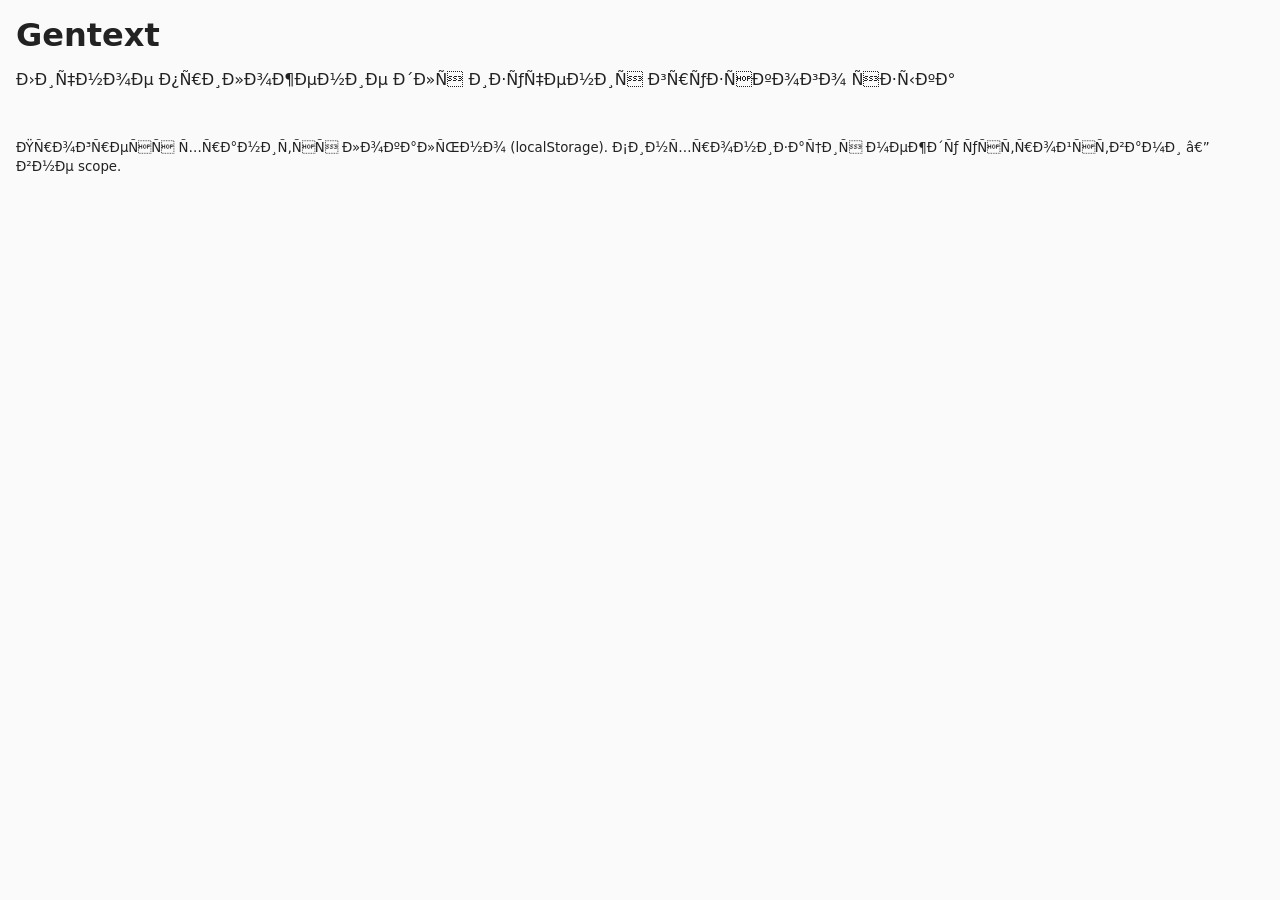
==== index.html @ e9a8a395 "Add files via upload" ====
﻿<!DOCTYPE html>
<html lang="ru" dir="ltr">
<head>
  <meta charset="UTF-8">
  <meta name="viewport" content="width=device-width, initial-scale=1">
  <title>Gentext â€” Ð¸Ð·ÑƒÑ‡ÐµÐ½Ð¸Ðµ Ð³Ñ€ÑƒÐ·ÑÐºÐ¾Ð³Ð¾</title>
  <link rel="manifest" href="manifest.json">
  <link rel="stylesheet" href="style.css">
</head>
<body>
  <header>
    <h1>Gentext</h1>
    <p>Ð›Ð¸Ñ‡Ð½Ð¾Ðµ Ð¿Ñ€Ð¸Ð»Ð¾Ð¶ÐµÐ½Ð¸Ðµ Ð´Ð»Ñ Ð¸Ð·ÑƒÑ‡ÐµÐ½Ð¸Ñ Ð³Ñ€ÑƒÐ·ÑÐºÐ¾Ð³Ð¾ ÑÐ·Ñ‹ÐºÐ°</p>
  </header>
  <main id="app"></main>
  <footer>
    <small>ÐŸÑ€Ð¾Ð³Ñ€ÐµÑÑ Ñ…Ñ€Ð°Ð½Ð¸Ñ‚ÑÑ Ð»Ð¾ÐºÐ°Ð»ÑŒÐ½Ð¾ (localStorage). Ð¡Ð¸Ð½Ñ…Ñ€Ð¾Ð½Ð¸Ð·Ð°Ñ†Ð¸Ñ Ð¼ÐµÐ¶Ð´Ñƒ ÑƒÑÑ‚Ñ€Ð¾Ð¹ÑÑ‚Ð²Ð°Ð¼Ð¸ â€” Ð²Ð½Ðµ scope.</small>
  </footer>
  <script src="app.js"></script>
</body>
</html>
---- style.css ----
﻿:root{
  --bg:#fafafa; --text:#222; --accent:#2c3e50; --card:#fff; --border:#ddd;
}
@media (prefers-color-scheme: dark){
  :root{ --bg:#1e1e1e; --text:#e0e0e0; --accent:#fff; --card:#252525; --border:#444; }
}
*{box-sizing:border-box;margin:0;padding:0}
body{font-family:system-ui, sans-serif; background:var(--bg); color:var(--text); min-height:100vh; padding:1rem}
header,h1{margin-bottom:1rem}
#app{padding-bottom:2rem}
select,input{width:100%;padding:.5rem;margin:.5rem 0}
#view{margin-top:1rem}
.modes button{padding:.5rem 1rem;margin:.2rem;cursor:pointer}
.row{background:var(--card);border:1px solid var(--border);border-radius:4px;padding:1rem;margin:.5rem 0}
.card{border:2px solid var(--border);border-radius:8px;padding:2rem;text-align:center;margin:1rem 0}
.hidden{display:none!important}
#back{margin-top:1rem}
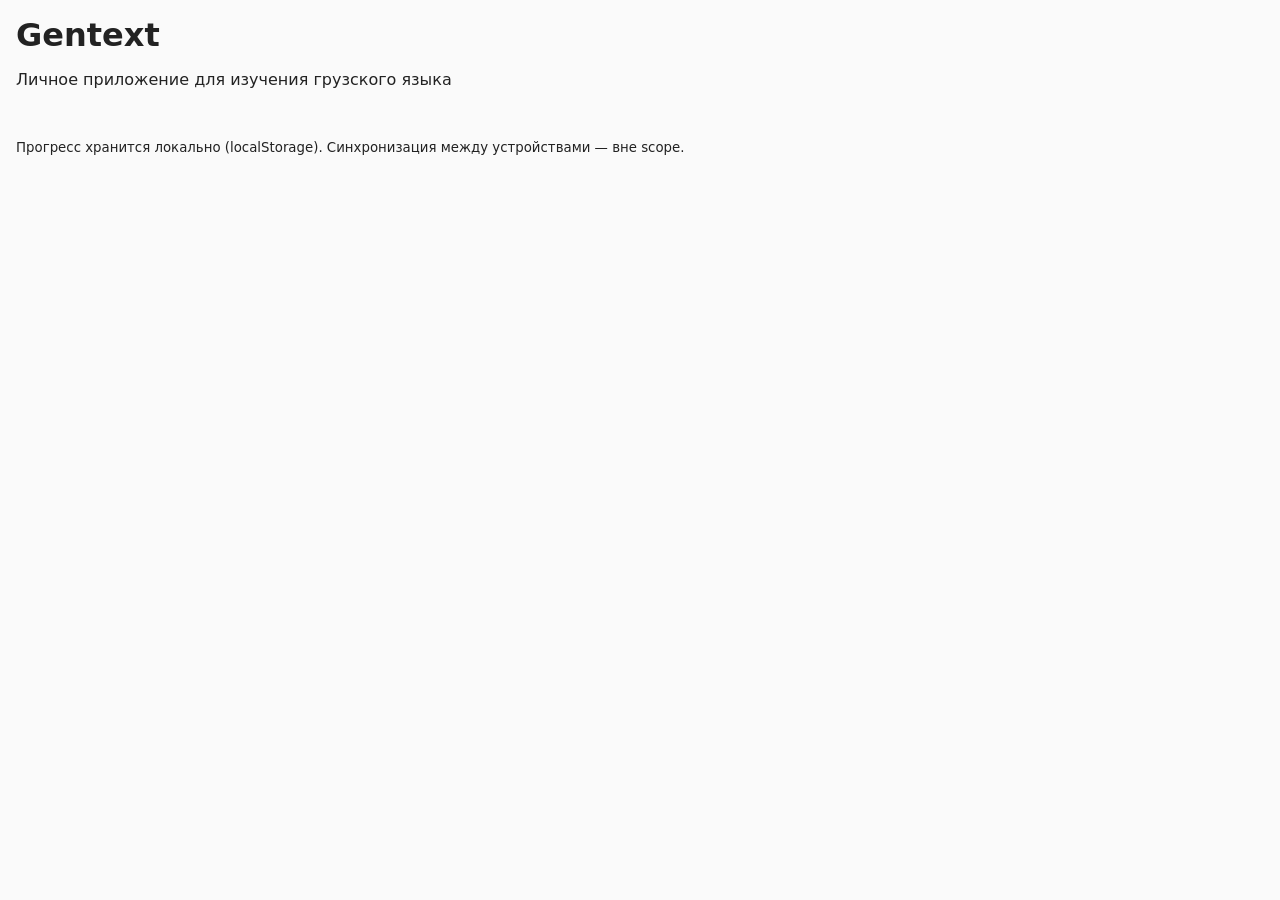
==== commit c6037a31: "Update index.html" ====
--- a/index.html
+++ b/index.html
@@ -1,20 +1,20 @@
-﻿<!DOCTYPE html>
+<!DOCTYPE html>
 <html lang="ru" dir="ltr">
 <head>
   <meta charset="UTF-8">
   <meta name="viewport" content="width=device-width, initial-scale=1">
-  <title>Gentext â€” Ð¸Ð·ÑƒÑ‡ÐµÐ½Ð¸Ðµ Ð³Ñ€ÑƒÐ·ÑÐºÐ¾Ð³Ð¾</title>
+  <title>Gentext — изучение грузского</title>
   <link rel="manifest" href="manifest.json">
   <link rel="stylesheet" href="style.css">
 </head>
 <body>
   <header>
     <h1>Gentext</h1>
-    <p>Ð›Ð¸Ñ‡Ð½Ð¾Ðµ Ð¿Ñ€Ð¸Ð»Ð¾Ð¶ÐµÐ½Ð¸Ðµ Ð´Ð»Ñ Ð¸Ð·ÑƒÑ‡ÐµÐ½Ð¸Ñ Ð³Ñ€ÑƒÐ·ÑÐºÐ¾Ð³Ð¾ ÑÐ·Ñ‹ÐºÐ°</p>
+    <p>Личное приложение для изучения грузского языка</p>
   </header>
   <main id="app"></main>
   <footer>
-    <small>ÐŸÑ€Ð¾Ð³Ñ€ÐµÑÑ Ñ…Ñ€Ð°Ð½Ð¸Ñ‚ÑÑ Ð»Ð¾ÐºÐ°Ð»ÑŒÐ½Ð¾ (localStorage). Ð¡Ð¸Ð½Ñ…Ñ€Ð¾Ð½Ð¸Ð·Ð°Ñ†Ð¸Ñ Ð¼ÐµÐ¶Ð´Ñƒ ÑƒÑÑ‚Ñ€Ð¾Ð¹ÑÑ‚Ð²Ð°Ð¼Ð¸ â€” Ð²Ð½Ðµ scope.</small>
+    <small>Прогресс хранится локально (localStorage). Синхронизация между устройствами — вне scope.</small>
   </footer>
   <script src="app.js"></script>
 </body>
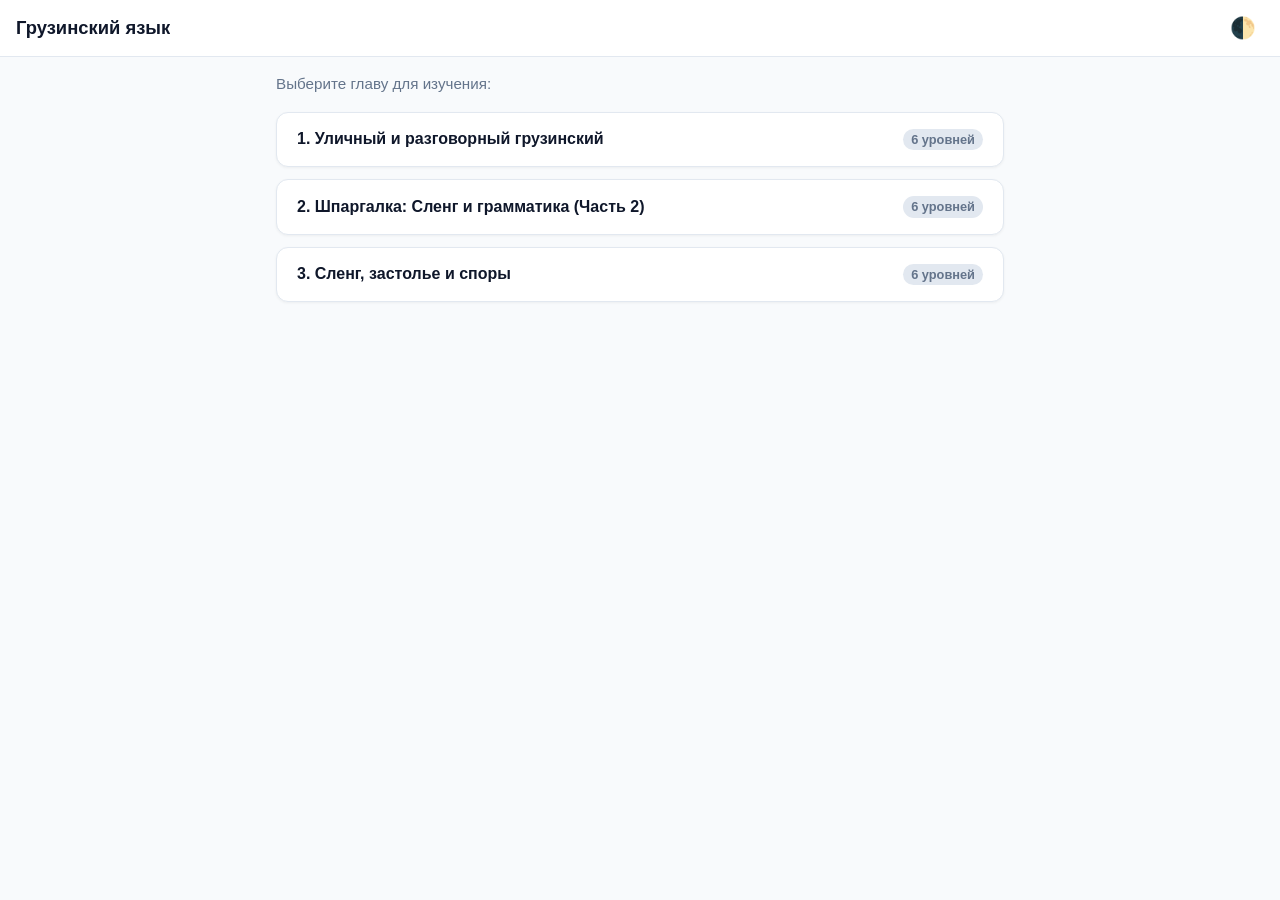
==== commit d208119f: "Add files via upload" ====
--- a/index.html
+++ b/index.html
@@ -1,21 +1,106 @@
-<!DOCTYPE html>
-<html lang="ru" dir="ltr">
+﻿<!DOCTYPE html>
+<html lang="ru">
 <head>
   <meta charset="UTF-8">
-  <meta name="viewport" content="width=device-width, initial-scale=1">
-  <title>Gentext — изучение грузского</title>
+  <meta name="viewport" content="width=device-width, initial-scale=1.0, maximum-scale=1.0, user-scalable=no">
+  <title>Грузинский язык</title>
   <link rel="manifest" href="manifest.json">
+  <meta name="theme-color" content="#1e293b">
+  <meta name="apple-mobile-web-app-capable" content="yes">
+  <meta name="apple-mobile-web-app-status-bar-style" content="black-translucent">
   <link rel="stylesheet" href="style.css">
 </head>
 <body>
-  <header>
-    <h1>Gentext</h1>
-    <p>Личное приложение для изучения грузского языка</p>
+  <header class="app-header">
+    <div class="header-left">
+      <button id="btn-back" class="icon-btn hidden" aria-label="Назад">←</button>
+      <h1 id="app-title">Грузинский язык</h1>
+    </div>
+    <div class="header-right">
+      <button id="btn-theme" class="icon-btn" aria-label="Сменить тему">🌓</button>
+    </div>
   </header>
-  <main id="app"></main>
-  <footer>
-    <small>Прогресс хранится локально (localStorage). Синхронизация между устройствами — вне scope.</small>
-  </footer>
+
+  <main class="container">
+    <!-- 1. Экран Глав -->
+    <section id="screen-chapters" class="screen active">
+      <p class="subtitle">Выберите главу для изучения:</p>
+      <div id="chapters-list" class="grid-list"></div>
+    </section>
+
+    <!-- 2. Экран Уровней -->
+    <section id="screen-levels" class="screen">
+      <div id="levels-list" class="grid-list"></div>
+    </section>
+
+    <!-- 3. Экран действий уровня: Поиск/Список, Карточки, Тест -->
+    <section id="screen-level-action" class="screen">
+      <div class="tab-bar">
+        <button class="tab-btn active" data-tab="tab-list">Список / Поиск</button>
+        <button class="tab-btn" data-tab="tab-cards">Карточки</button>
+        <button class="tab-btn" data-tab="tab-quiz">Тест</button>
+      </div>
+
+      <!-- Вкладка: Список и Поиск -->
+      <div id="tab-list" class="tab-content active">
+        <input type="text" id="search-input" placeholder="Поиск по русски или ქართულად..." class="input-field">
+        <div id="phrases-count" class="counter-text"></div>
+        <div id="words-list" class="words-container"></div>
+      </div>
+
+      <!-- Вкладка: Карточки -->
+      <div id="tab-cards" class="tab-content">
+        <div class="card-wrapper">
+          <div id="flashcard" class="flashcard">
+            <div class="card-side card-front">
+              <span class="badge">Русский</span>
+              <div id="card-ru" class="card-text"></div>
+              <small class="card-hint">Нажмите, чтобы перевернуть</small>
+            </div>
+            <div class="card-side card-back">
+              <span class="badge">ქართული</span>
+              <div id="card-ka" class="card-text font-geo"></div>
+              <div id="card-tr" class="card-subtext"></div>
+              <div id="card-ex" class="card-context"></div>
+            </div>
+          </div>
+        </div>
+        <div class="card-controls">
+          <button id="btn-prev-card" class="btn btn-secondary">← Назад</button>
+          <span id="card-counter" class="counter-text">1 / 10</span>
+          <button id="btn-next-card" class="btn btn-primary">Вперёд →</button>
+        </div>
+      </div>
+
+      <!-- Вкладка: Тест -->
+      <div id="tab-quiz" class="tab-content">
+        <div class="quiz-box">
+          <div class="quiz-header">
+            <span class="badge">Переведите на грузинский:</span>
+            <span id="quiz-counter" class="counter-text">1 / 10</span>
+          </div>
+          <div id="quiz-ru" class="quiz-prompt"></div>
+          
+          <form id="quiz-form" onsubmit="return false;">
+            <input type="text" id="quiz-input" class="input-field font-geo" placeholder="Введите по-грузински..." autocomplete="off" autocorrect="off" autocapitalize="off" spellcheck="false">
+            <div class="quiz-actions">
+              <button type="submit" id="btn-check" class="btn btn-primary">Проверить</button>
+              <button type="button" id="btn-next-quiz" class="btn btn-secondary hidden">Дальше →</button>
+            </div>
+          </form>
+
+          <div id="quiz-feedback" class="feedback-box hidden"></div>
+        </div>
+      </div>
+    </section>
+  </main>
+
+  <script src="data.js"></script>
   <script src="app.js"></script>
+  <script>
+    if ('serviceWorker' in navigator) {
+      window.addEventListener('load', () => navigator.serviceWorker.register('sw.js'));
+    }
+  </script>
 </body>
 </html>
--- a/style.css
+++ b/style.css
@@ -1,17 +1,136 @@
-﻿:root{
-  --bg:#fafafa; --text:#222; --accent:#2c3e50; --card:#fff; --border:#ddd;
+﻿:root {
+  --bg: #f8fafc;
+  --surface: #ffffff;
+  --text: #0f172a;
+  --text-muted: #64748b;
+  --border: #e2e8f0;
+  --primary: #2563eb;
+  --primary-hover: #1d4ed8;
+  --success: #16a34a;
+  --danger: #dc2626;
+  --card-bg: #ffffff;
 }
-@media (prefers-color-scheme: dark){
-  :root{ --bg:#1e1e1e; --text:#e0e0e0; --accent:#fff; --card:#252525; --border:#444; }
+
+[data-theme="dark"] {
+  --bg: #0f172a;
+  --surface: #1e293b;
+  --text: #f8fafc;
+  --text-muted: #94a3b8;
+  --border: #334155;
+  --primary: #3b82f6;
+  --primary-hover: #60a5fa;
+  --success: #22c55e;
+  --danger: #ef4444;
+  --card-bg: #1e293b;
 }
-*{box-sizing:border-box;margin:0;padding:0}
-body{font-family:system-ui, sans-serif; background:var(--bg); color:var(--text); min-height:100vh; padding:1rem}
-header,h1{margin-bottom:1rem}
-#app{padding-bottom:2rem}
-select,input{width:100%;padding:.5rem;margin:.5rem 0}
-#view{margin-top:1rem}
-.modes button{padding:.5rem 1rem;margin:.2rem;cursor:pointer}
-.row{background:var(--card);border:1px solid var(--border);border-radius:4px;padding:1rem;margin:.5rem 0}
-.card{border:2px solid var(--border);border-radius:8px;padding:2rem;text-align:center;margin:1rem 0}
-.hidden{display:none!important}
-#back{margin-top:1rem}
+
+* { box-sizing: border-box; margin: 0; padding: 0; -webkit-tap-highlight-color: transparent; }
+body {
+  font-family: -apple-system, BlinkMacSystemFont, "Segoe UI", Roboto, sans-serif;
+  background-color: var(--bg);
+  color: var(--text);
+  line-height: 1.5;
+  min-height: 100vh;
+}
+
+.font-geo { font-family: -apple-system, "Noto Sans Georgian", sans-serif; }
+.container { max-width: 760px; margin: 0 auto; padding: 1rem; }
+
+/* Header */
+.app-header {
+  position: sticky; top: 0; z-index: 100;
+  background-color: var(--surface);
+  border-bottom: 1px solid var(--border);
+  display: flex; justify-content: space-between; align-items: center;
+  padding: 0.75rem 1rem;
+}
+.header-left, .header-right { display: flex; align-items: center; gap: 0.5rem; }
+.app-header h1 { font-size: 1.15rem; font-weight: 700; white-space: nowrap; overflow: hidden; text-overflow: ellipsis; max-width: 260px; }
+.icon-btn { background: none; border: none; font-size: 1.3rem; cursor: pointer; color: var(--text); padding: 0.25rem 0.5rem; }
+.hidden { display: none !important; }
+.subtitle { color: var(--text-muted); margin-bottom: 1rem; font-size: 0.95rem; }
+
+/* Screens */
+.screen { display: none; }
+.screen.active { display: block; animation: fadeIn 0.2s ease-out; }
+@keyframes fadeIn { from { opacity: 0; transform: translateY(4px); } to { opacity: 1; transform: translateY(0); } }
+
+/* Grid Cards */
+.grid-list { display: grid; gap: 0.75rem; }
+.menu-item {
+  background: var(--surface);
+  border: 1px solid var(--border);
+  border-radius: 12px;
+  padding: 1rem 1.25rem;
+  font-size: 1rem;
+  font-weight: 600;
+  cursor: pointer;
+  text-align: left;
+  display: flex; justify-content: space-between; align-items: center;
+  color: var(--text);
+  box-shadow: 0 1px 3px rgba(0,0,0,0.05);
+}
+.menu-item:active { background: var(--border); }
+.badge-count { font-size: 0.8rem; background: var(--border); color: var(--text-muted); padding: 0.2rem 0.5rem; border-radius: 999px; }
+
+/* Tabs */
+.tab-bar { display: flex; gap: 0.5rem; background: var(--surface); padding: 0.25rem; border-radius: 10px; border: 1px solid var(--border); margin-bottom: 1rem; }
+.tab-btn { flex: 1; padding: 0.5rem; border: none; background: transparent; color: var(--text-muted); font-weight: 600; border-radius: 8px; cursor: pointer; font-size: 0.9rem; }
+.tab-btn.active { background: var(--primary); color: #fff; }
+.tab-content { display: none; }
+.tab-content.active { display: block; }
+
+/* Inputs & Buttons */
+.input-field {
+  width: 100%; padding: 0.75rem 1rem; border-radius: 10px;
+  border: 1px solid var(--border); background: var(--surface); color: var(--text);
+  font-size: 1rem; margin-bottom: 0.75rem; outline: none;
+}
+.input-field:focus { border-color: var(--primary); }
+.counter-text { font-size: 0.85rem; color: var(--text-muted); margin-bottom: 0.75rem; }
+
+.btn {
+  padding: 0.75rem 1.25rem; border-radius: 10px; border: none; font-weight: 600;
+  cursor: pointer; font-size: 0.95rem; display: inline-flex; justify-content: center; align-items: center;
+}
+.btn-primary { background: var(--primary); color: #ffffff; }
+.btn-secondary { background: var(--surface); border: 1px solid var(--border); color: var(--text); }
+.btn:active { opacity: 0.85; }
+
+/* Phrases List */
+.words-container { display: flex; flex-direction: column; gap: 0.75rem; }
+.word-card {
+  background: var(--surface); border: 1px solid var(--border); border-radius: 10px;
+  padding: 0.85rem 1rem; display: flex; flex-direction: column; gap: 0.3rem;
+}
+.word-ka { font-size: 1.15rem; font-weight: 700; color: var(--primary); }
+.word-tr { font-size: 0.85rem; color: var(--text-muted); font-style: italic; }
+.word-ru { font-size: 0.95rem; }
+.word-context { font-size: 0.8rem; color: var(--text-muted); border-top: 1px dashed var(--border); padding-top: 0.3rem; margin-top: 0.2rem; }
+
+/* Flashcards */
+.card-wrapper { perspective: 1000px; margin: 1.5rem 0; }
+.flashcard {
+  min-height: 220px; border-radius: 16px; border: 1px solid var(--border);
+  background: var(--surface); box-shadow: 0 4px 6px -1px rgba(0,0,0,0.1);
+  display: flex; align-items: center; justify-content: center; cursor: pointer;
+  padding: 1.5rem; text-align: center; position: relative;
+}
+.card-side { display: flex; flex-direction: column; align-items: center; justify-content: center; gap: 0.5rem; width: 100%; }
+.badge { font-size: 0.75rem; text-transform: uppercase; letter-spacing: 0.05em; background: var(--border); padding: 0.2rem 0.5rem; border-radius: 6px; }
+.card-text { font-size: 1.35rem; font-weight: 700; }
+.card-subtext { font-size: 1rem; color: var(--text-muted); font-style: italic; }
+.card-context { font-size: 0.85rem; color: var(--text-muted); margin-top: 0.5rem; }
+.card-hint { font-size: 0.75rem; color: var(--text-muted); margin-top: 1rem; }
+.card-controls { display: flex; justify-content: space-between; align-items: center; }
+
+/* Quiz */
+.quiz-box { background: var(--surface); border: 1px solid var(--border); border-radius: 16px; padding: 1.25rem; }
+.quiz-header { display: flex; justify-content: space-between; align-items: center; margin-bottom: 0.5rem; }
+.quiz-prompt { font-size: 1.2rem; font-weight: 700; margin-bottom: 1rem; min-height: 48px; }
+.quiz-actions { display: flex; gap: 0.5rem; }
+.quiz-actions .btn { flex: 1; }
+.feedback-box { margin-top: 1rem; padding: 0.75rem; border-radius: 10px; font-size: 0.95rem; }
+.feedback-box.correct { background: rgba(34, 197, 94, 0.15); color: var(--success); border: 1px solid var(--success); }
+.feedback-box.wrong { background: rgba(239, 68, 68, 0.15); color: var(--danger); border: 1px solid var(--danger); }
+.feedback-answer { margin-top: 0.25rem; font-weight: 700; }
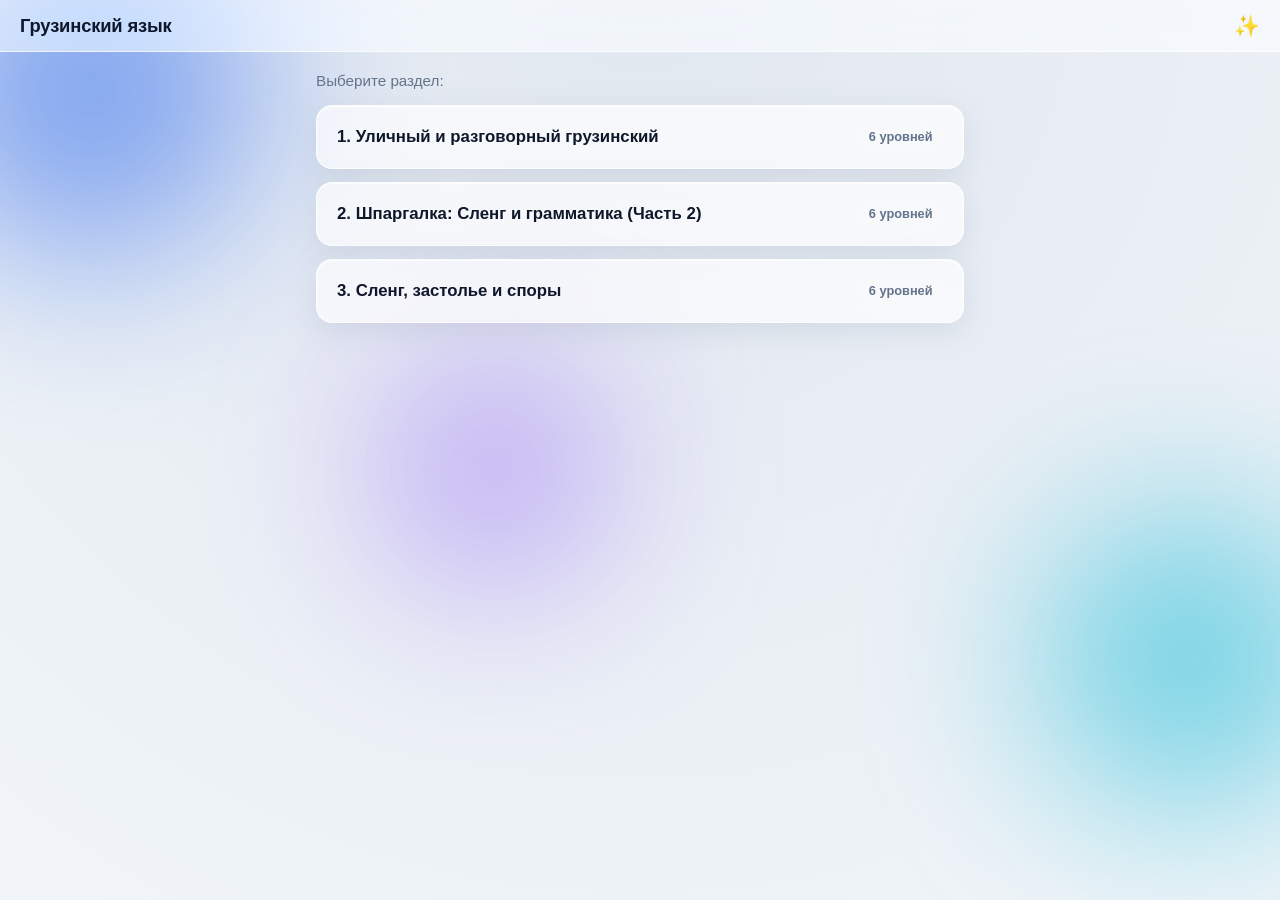
==== commit a8db0c9e: "Update index.html" ====
--- a/index.html
+++ b/index.html
@@ -1,30 +1,37 @@
-﻿<!DOCTYPE html>
+<!DOCTYPE html>
 <html lang="ru">
 <head>
   <meta charset="UTF-8">
-  <meta name="viewport" content="width=device-width, initial-scale=1.0, maximum-scale=1.0, user-scalable=no">
+  <meta name="viewport" content="width=device-width, initial-scale=1.0, maximum-scale=1.0, user-scalable=no, viewport-fit=cover">
   <title>Грузинский язык</title>
   <link rel="manifest" href="manifest.json">
-  <meta name="theme-color" content="#1e293b">
+  <meta name="theme-color" content="#090d16">
   <meta name="apple-mobile-web-app-capable" content="yes">
   <meta name="apple-mobile-web-app-status-bar-style" content="black-translucent">
   <link rel="stylesheet" href="style.css">
 </head>
 <body>
-  <header class="app-header">
+  <!-- Фоновые градиентные сферы для Liquid Glass -->
+  <div class="glass-orb orb-1"></div>
+  <div class="glass-orb orb-2"></div>
+  <div class="glass-orb orb-3"></div>
+
+  <header class="app-header glass-bar">
     <div class="header-left">
-      <button id="btn-back" class="icon-btn hidden" aria-label="Назад">←</button>
+      <button id="btn-back" class="icon-btn hidden" aria-label="Назад">
+        <svg width="22" height="22" viewBox="0 0 24 24" fill="none" stroke="currentColor" stroke-width="2.5" stroke-linecap="round" stroke-linejoin="round"><path d="M15 18l-6-6 6-6"/></svg>
+      </button>
       <h1 id="app-title">Грузинский язык</h1>
     </div>
     <div class="header-right">
-      <button id="btn-theme" class="icon-btn" aria-label="Сменить тему">🌓</button>
+      <button id="btn-theme" class="icon-btn" aria-label="Сменить тему">✨</button>
     </div>
   </header>
 
   <main class="container">
     <!-- 1. Экран Глав -->
     <section id="screen-chapters" class="screen active">
-      <p class="subtitle">Выберите главу для изучения:</p>
+      <p class="subtitle">Выберите раздел:</p>
       <div id="chapters-list" class="grid-list"></div>
     </section>
 
@@ -33,32 +40,64 @@
       <div id="levels-list" class="grid-list"></div>
     </section>
 
-    <!-- 3. Экран действий уровня: Поиск/Список, Карточки, Тест -->
+    <!-- 3. Экран действий уровня -->
     <section id="screen-level-action" class="screen">
-      <div class="tab-bar">
-        <button class="tab-btn active" data-tab="tab-list">Список / Поиск</button>
+      <!-- Навигационная панель режимов (Liquid Glass Segmented Control) -->
+      <nav class="tab-bar glass-panel">
+        <button class="tab-btn active" data-tab="tab-choice">Выбор (4)</button>
+        <button class="tab-btn" data-tab="tab-quiz">Ввод</button>
         <button class="tab-btn" data-tab="tab-cards">Карточки</button>
-        <button class="tab-btn" data-tab="tab-quiz">Тест</button>
+        <button class="tab-btn" data-tab="tab-list">Словарь</button>
+      </nav>
+
+      <!-- РЕЖИМ 1: ТЕСТ С 4 ВАРИАНТАМИ (КАК НА СКРИНШОТЕ) -->
+      <div id="tab-choice" class="tab-content active">
+        <div class="quiz-container glass-panel">
+          <div class="quiz-top-info">
+            <span id="choice-counter" class="counter-label">1 из 10</span>
+            <div class="progress-track">
+              <div id="choice-progress-bar" class="progress-fill"></div>
+            </div>
+          </div>
+          <div id="choice-ru" class="quiz-question">Загрузка...</div>
+          <div id="choice-options" class="choice-options-grid"></div>
+          <div id="choice-feedback" class="feedback-toast hidden"></div>
+        </div>
       </div>
 
-      <!-- Вкладка: Список и Поиск -->
-      <div id="tab-list" class="tab-content active">
-        <input type="text" id="search-input" placeholder="Поиск по русски или ქართულად..." class="input-field">
-        <div id="phrases-count" class="counter-text"></div>
-        <div id="words-list" class="words-container"></div>
+      <!-- РЕЖИМ 2: ТЕСТ НА ВВОД -->
+      <div id="tab-quiz" class="tab-content">
+        <div class="quiz-container glass-panel">
+          <div class="quiz-top-info">
+            <span id="quiz-counter" class="counter-label">1 из 10</span>
+            <div class="progress-track">
+              <div id="quiz-progress-bar" class="progress-fill"></div>
+            </div>
+          </div>
+          <div id="quiz-ru" class="quiz-question">Переведите слово</div>
+          
+          <form id="quiz-form" onsubmit="return false;">
+            <input type="text" id="quiz-input" class="input-field font-geo glass-input" placeholder="Введите по-грузински..." autocomplete="off" autocorrect="off" autocapitalize="off" spellcheck="false">
+            <div class="quiz-actions">
+              <button type="submit" id="btn-check" class="btn btn-primary glass-btn-primary">Проверить</button>
+              <button type="button" id="btn-next-quiz" class="btn btn-secondary glass-btn hidden">Дальше →</button>
+            </div>
+          </form>
+          <div id="quiz-feedback" class="feedback-toast hidden"></div>
+        </div>
       </div>
 
-      <!-- Вкладка: Карточки -->
+      <!-- РЕЖИМ 3: КАРТОЧКИ (3D FLIP) -->
       <div id="tab-cards" class="tab-content">
-        <div class="card-wrapper">
-          <div id="flashcard" class="flashcard">
+        <div class="card-scene">
+          <div id="flashcard" class="flashcard glass-panel">
             <div class="card-side card-front">
-              <span class="badge">Русский</span>
+              <span class="pill-badge">Русский</span>
               <div id="card-ru" class="card-text"></div>
               <small class="card-hint">Нажмите, чтобы перевернуть</small>
             </div>
-            <div class="card-side card-back">
-              <span class="badge">ქართული</span>
+            <div class="card-side card-back hidden">
+              <span class="pill-badge accent">ქართული</span>
               <div id="card-ka" class="card-text font-geo"></div>
               <div id="card-tr" class="card-subtext"></div>
               <div id="card-ex" class="card-context"></div>
@@ -66,31 +105,17 @@
           </div>
         </div>
         <div class="card-controls">
-          <button id="btn-prev-card" class="btn btn-secondary">← Назад</button>
-          <span id="card-counter" class="counter-text">1 / 10</span>
-          <button id="btn-next-card" class="btn btn-primary">Вперёд →</button>
+          <button id="btn-prev-card" class="btn glass-btn">← Назад</button>
+          <span id="card-counter" class="counter-label">1 / 10</span>
+          <button id="btn-next-card" class="btn btn-primary glass-btn-primary">Вперёд →</button>
         </div>
       </div>
 
-      <!-- Вкладка: Тест -->
-      <div id="tab-quiz" class="tab-content">
-        <div class="quiz-box">
-          <div class="quiz-header">
-            <span class="badge">Переведите на грузинский:</span>
-            <span id="quiz-counter" class="counter-text">1 / 10</span>
-          </div>
-          <div id="quiz-ru" class="quiz-prompt"></div>
-          
-          <form id="quiz-form" onsubmit="return false;">
-            <input type="text" id="quiz-input" class="input-field font-geo" placeholder="Введите по-грузински..." autocomplete="off" autocorrect="off" autocapitalize="off" spellcheck="false">
-            <div class="quiz-actions">
-              <button type="submit" id="btn-check" class="btn btn-primary">Проверить</button>
-              <button type="button" id="btn-next-quiz" class="btn btn-secondary hidden">Дальше →</button>
-            </div>
-          </form>
-
-          <div id="quiz-feedback" class="feedback-box hidden"></div>
-        </div>
+      <!-- РЕЖИМ 4: СЛОВАРЬ И ПОИСК -->
+      <div id="tab-list" class="tab-content">
+        <input type="text" id="search-input" placeholder="Поиск по-русски или ქართულად..." class="input-field glass-input">
+        <div id="phrases-count" class="counter-label" style="margin-bottom:0.8rem;"></div>
+        <div id="words-list" class="words-container"></div>
       </div>
     </section>
   </main>
--- a/style.css
+++ b/style.css
@@ -1,136 +1,262 @@
-﻿:root {
-  --bg: #f8fafc;
-  --surface: #ffffff;
-  --text: #0f172a;
+:root {
+  --bg-gradient: radial-gradient(circle at 50% 0%, #151d2f 0%, #080c14 100%);
+  --glass-bg: rgba(255, 255, 255, 0.05);
+  --glass-bg-hover: rgba(255, 255, 255, 0.09);
+  --glass-border: rgba(255, 255, 255, 0.12);
+  --glass-border-light: rgba(255, 255, 255, 0.22);
+  --glass-shadow: 0 8px 32px 0 rgba(0, 0, 0, 0.45), inset 0 1px 1px 0 rgba(255, 255, 255, 0.15);
+  --text-main: #f8fafc;
+  --text-muted: #94a3b8;
+  --primary-glow: #38bdf8;
+  --primary-accent: linear-gradient(135deg, #0284c7 0%, #2563eb 100%);
+  --success-glow: #22c55e;
+  --danger-glow: #ef4444;
+}
+
+[data-theme="light"] {
+  --bg-gradient: radial-gradient(circle at 50% 0%, #e2e8f0 0%, #f1f5f9 100%);
+  --glass-bg: rgba(255, 255, 255, 0.65);
+  --glass-bg-hover: rgba(255, 255, 255, 0.85);
+  --glass-border: rgba(255, 255, 255, 0.7);
+  --glass-border-light: rgba(255, 255, 255, 0.9);
+  --glass-shadow: 0 8px 28px 0 rgba(148, 163, 184, 0.25), inset 0 1px 2px 0 rgba(255, 255, 255, 0.9);
+  --text-main: #0f172a;
   --text-muted: #64748b;
-  --border: #e2e8f0;
-  --primary: #2563eb;
-  --primary-hover: #1d4ed8;
-  --success: #16a34a;
-  --danger: #dc2626;
-  --card-bg: #ffffff;
-}
-
-[data-theme="dark"] {
-  --bg: #0f172a;
-  --surface: #1e293b;
-  --text: #f8fafc;
-  --text-muted: #94a3b8;
-  --border: #334155;
-  --primary: #3b82f6;
-  --primary-hover: #60a5fa;
-  --success: #22c55e;
-  --danger: #ef4444;
-  --card-bg: #1e293b;
+  --primary-glow: #0284c7;
+  --primary-accent: linear-gradient(135deg, #0ea5e9 0%, #2563eb 100%);
 }
 
 * { box-sizing: border-box; margin: 0; padding: 0; -webkit-tap-highlight-color: transparent; }
+
 body {
-  font-family: -apple-system, BlinkMacSystemFont, "Segoe UI", Roboto, sans-serif;
-  background-color: var(--bg);
-  color: var(--text);
-  line-height: 1.5;
+  font-family: -apple-system, BlinkMacSystemFont, "SF Pro Display", "SF Pro Text", "Segoe UI", Roboto, sans-serif;
+  background: var(--bg-gradient);
+  background-attachment: fixed;
+  color: var(--text-main);
   min-height: 100vh;
+  overflow-x: hidden;
+  position: relative;
 }
 
 .font-geo { font-family: -apple-system, "Noto Sans Georgian", sans-serif; }
-.container { max-width: 760px; margin: 0 auto; padding: 1rem; }
-
-/* Header */
+.container { max-width: 680px; margin: 0 auto; padding: 1.25rem 1rem 3rem; position: relative; z-index: 2; }
+
+/* Liquid Glass Orbs (Динамические градиентные сферы) */
+.glass-orb {
+  position: fixed; border-radius: 50%; filter: blur(90px);
+  pointer-events: none; z-index: 1; opacity: 0.55;
+  animation: floatOrb 18s ease-in-out infinite alternate;
+}
+.orb-1 { width: 340px; height: 340px; background: #2563eb; top: -80px; left: -80px; }
+.orb-2 { width: 300px; height: 300px; background: #06b6d4; bottom: 10%; right: -60px; animation-duration: 22s; }
+.orb-3 { width: 220px; height: 220px; background: #8b5cf6; top: 40%; left: 30%; animation-duration: 16s; }
+
+@keyframes floatOrb {
+  0% { transform: translate(0, 0) scale(1); }
+  50% { transform: translate(30px, 40px) scale(1.12); }
+  100% { transform: translate(-20px, 20px) scale(0.95); }
+}
+
+/* Glass Basics */
+.glass-panel {
+  background: var(--glass-bg);
+  backdrop-filter: blur(28px) saturate(190%);
+  -webkit-backdrop-filter: blur(28px) saturate(190%);
+  border: 1px solid var(--glass-border);
+  box-shadow: var(--glass-shadow);
+  border-radius: 20px;
+}
+
+/* App Header */
 .app-header {
   position: sticky; top: 0; z-index: 100;
-  background-color: var(--surface);
-  border-bottom: 1px solid var(--border);
   display: flex; justify-content: space-between; align-items: center;
-  padding: 0.75rem 1rem;
-}
-.header-left, .header-right { display: flex; align-items: center; gap: 0.5rem; }
-.app-header h1 { font-size: 1.15rem; font-weight: 700; white-space: nowrap; overflow: hidden; text-overflow: ellipsis; max-width: 260px; }
-.icon-btn { background: none; border: none; font-size: 1.3rem; cursor: pointer; color: var(--text); padding: 0.25rem 0.5rem; }
+  padding: 0.85rem 1.25rem;
+  background: rgba(15, 23, 42, 0.45);
+  backdrop-filter: blur(24px) saturate(180%);
+  -webkit-backdrop-filter: blur(24px) saturate(180%);
+  border-bottom: 1px solid var(--glass-border);
+}
+[data-theme="light"] .app-header { background: rgba(255, 255, 255, 0.55); }
+.header-left, .header-right { display: flex; align-items: center; gap: 0.6rem; }
+.app-header h1 { font-size: 1.15rem; font-weight: 700; letter-spacing: -0.01em; }
+.icon-btn { background: none; border: none; font-size: 1.3rem; cursor: pointer; color: var(--text-main); display: flex; align-items: center; }
 .hidden { display: none !important; }
-.subtitle { color: var(--text-muted); margin-bottom: 1rem; font-size: 0.95rem; }
-
-/* Screens */
+.subtitle { color: var(--text-muted); font-size: 0.95rem; margin-bottom: 1rem; }
+
+/* Screens & Animations */
 .screen { display: none; }
-.screen.active { display: block; animation: fadeIn 0.2s ease-out; }
-@keyframes fadeIn { from { opacity: 0; transform: translateY(4px); } to { opacity: 1; transform: translateY(0); } }
-
-/* Grid Cards */
-.grid-list { display: grid; gap: 0.75rem; }
+.screen.active {
+  display: block;
+  animation: screenSlideFade 0.35s cubic-bezier(0.16, 1, 0.3, 1);
+}
+@keyframes screenSlideFade {
+  from { opacity: 0; transform: translateY(10px) scale(0.98); }
+  to { opacity: 1; transform: translateY(0) scale(1); }
+}
+
+/* Grid Menu Cards */
+.grid-list { display: grid; gap: 0.85rem; }
 .menu-item {
-  background: var(--surface);
-  border: 1px solid var(--border);
-  border-radius: 12px;
-  padding: 1rem 1.25rem;
-  font-size: 1rem;
-  font-weight: 600;
+  width: 100%;
+  background: var(--glass-bg);
+  backdrop-filter: blur(20px);
+  -webkit-backdrop-filter: blur(20px);
+  border: 1px solid var(--glass-border);
+  box-shadow: var(--glass-shadow);
+  border-radius: 16px;
+  padding: 1.15rem 1.25rem;
+  font-size: 1.05rem; font-weight: 600;
+  cursor: pointer; text-align: left;
+  display: flex; justify-content: space-between; align-items: center;
+  color: var(--text-main);
+  transition: all 0.25s cubic-bezier(0.2, 0.8, 0.2, 1);
+}
+.menu-item:hover {
+  transform: translateY(-2px);
+  background: var(--glass-bg-hover);
+  border-color: var(--glass-border-light);
+}
+.menu-item:active { transform: scale(0.98); }
+.badge-count { font-size: 0.8rem; background: rgba(255, 255, 255, 0.1); padding: 0.3rem 0.65rem; border-radius: 999px; color: var(--text-muted); }
+
+/* Liquid Glass Tab Bar */
+.tab-bar {
+  display: flex; gap: 0.35rem; padding: 0.35rem; margin-bottom: 1.25rem;
+  border-radius: 14px;
+}
+.tab-btn {
+  flex: 1; padding: 0.65rem 0.25rem; border: none; background: transparent;
+  color: var(--text-muted); font-weight: 600; font-size: 0.85rem;
+  border-radius: 10px; cursor: pointer; transition: all 0.25s ease;
+}
+.tab-btn.active {
+  background: rgba(255, 255, 255, 0.15);
+  color: var(--text-main);
+  box-shadow: 0 4px 12px rgba(0,0,0,0.15), inset 0 1px 1px rgba(255,255,255,0.25);
+}
+[data-theme="light"] .tab-btn.active { background: #ffffff; color: #0f172a; }
+.tab-content { display: none; }
+.tab-content.active { display: block; animation: tabFade 0.25s ease-out; }
+@keyframes tabFade { from { opacity: 0; transform: translateY(4px); } to { opacity: 1; transform: translateY(0); } }
+
+/* Multiple Choice Screen (Скриншот пользователя) */
+.quiz-container { padding: 1.5rem 1.25rem; margin-top: 0.5rem; }
+.quiz-top-info { display: flex; flex-direction: column; gap: 0.65rem; margin-bottom: 1.25rem; }
+.counter-label { font-size: 0.88rem; color: var(--text-muted); font-weight: 500; }
+.progress-track { width: 100%; height: 5px; background: rgba(255, 255, 255, 0.08); border-radius: 999px; overflow: hidden; }
+.progress-fill { height: 100%; background: var(--primary-accent); width: 0%; transition: width 0.35s ease; border-radius: 999px; }
+
+.quiz-question {
+  font-size: 1.5rem; font-weight: 700; line-height: 1.35;
+  margin-bottom: 1.5rem; letter-spacing: -0.02em;
+}
+
+.choice-options-grid { display: flex; flex-direction: column; gap: 0.85rem; }
+.choice-btn {
+  width: 100%;
+  background: var(--glass-bg);
+  backdrop-filter: blur(20px);
+  -webkit-backdrop-filter: blur(20px);
+  border: 1px solid var(--glass-border);
+  border-radius: 14px;
+  padding: 1.1rem 1.25rem;
+  font-size: 1.15rem; font-weight: 600; text-align: left;
+  color: var(--text-main);
   cursor: pointer;
-  text-align: left;
-  display: flex; justify-content: space-between; align-items: center;
-  color: var(--text);
-  box-shadow: 0 1px 3px rgba(0,0,0,0.05);
-}
-.menu-item:active { background: var(--border); }
-.badge-count { font-size: 0.8rem; background: var(--border); color: var(--text-muted); padding: 0.2rem 0.5rem; border-radius: 999px; }
-
-/* Tabs */
-.tab-bar { display: flex; gap: 0.5rem; background: var(--surface); padding: 0.25rem; border-radius: 10px; border: 1px solid var(--border); margin-bottom: 1rem; }
-.tab-btn { flex: 1; padding: 0.5rem; border: none; background: transparent; color: var(--text-muted); font-weight: 600; border-radius: 8px; cursor: pointer; font-size: 0.9rem; }
-.tab-btn.active { background: var(--primary); color: #fff; }
-.tab-content { display: none; }
-.tab-content.active { display: block; }
-
-/* Inputs & Buttons */
-.input-field {
-  width: 100%; padding: 0.75rem 1rem; border-radius: 10px;
-  border: 1px solid var(--border); background: var(--surface); color: var(--text);
-  font-size: 1rem; margin-bottom: 0.75rem; outline: none;
-}
-.input-field:focus { border-color: var(--primary); }
-.counter-text { font-size: 0.85rem; color: var(--text-muted); margin-bottom: 0.75rem; }
+  box-shadow: 0 4px 16px rgba(0,0,0,0.15);
+  transition: all 0.2s cubic-bezier(0.16, 1, 0.3, 1);
+  outline: none;
+}
+.choice-btn:hover {
+  background: var(--glass-bg-hover);
+  border-color: var(--glass-border-light);
+  transform: translateY(-1.5px);
+}
+.choice-btn:active { transform: scale(0.985); }
+
+/* Подсветка ответа Liquid Glow */
+.choice-btn.correct {
+  background: rgba(34, 197, 94, 0.22) !important;
+  border-color: #22c55e !important;
+  box-shadow: 0 0 24px rgba(34, 197, 94, 0.35), inset 0 1px 1px rgba(255,255,255,0.4) !important;
+  color: #fff;
+}
+.choice-btn.wrong {
+  background: rgba(239, 68, 68, 0.22) !important;
+  border-color: #ef4444 !important;
+  box-shadow: 0 0 24px rgba(239, 68, 68, 0.35) !important;
+  animation: shake 0.4s ease;
+}
+@keyframes shake {
+  0%, 100% { transform: translateX(0); }
+  25% { transform: translateX(-6px); }
+  75% { transform: translateX(6px); }
+}
+
+/* Toast Feedback */
+.feedback-toast {
+  margin-top: 1.2rem; padding: 1rem; border-radius: 12px;
+  font-size: 0.95rem; font-weight: 600;
+  backdrop-filter: blur(20px);
+}
+.feedback-toast.correct { background: rgba(34, 197, 94, 0.15); border: 1px solid #22c55e; color: #4ade80; }
+.feedback-toast.wrong { background: rgba(239, 68, 68, 0.15); border: 1px solid #ef4444; color: #f87171; }
+
+/* Buttons & Inputs */
+.glass-input {
+  width: 100%; padding: 0.95rem 1.15rem; border-radius: 14px;
+  background: var(--glass-bg); border: 1px solid var(--glass-border);
+  color: var(--text-main); font-size: 1.1rem; outline: none;
+  backdrop-filter: blur(20px); box-shadow: inset 0 1px 2px rgba(0,0,0,0.2);
+  margin-bottom: 0.9rem;
+}
+.glass-input:focus { border-color: var(--primary-glow); box-shadow: 0 0 16px rgba(56, 189, 248, 0.3); }
 
 .btn {
-  padding: 0.75rem 1.25rem; border-radius: 10px; border: none; font-weight: 600;
-  cursor: pointer; font-size: 0.95rem; display: inline-flex; justify-content: center; align-items: center;
-}
-.btn-primary { background: var(--primary); color: #ffffff; }
-.btn-secondary { background: var(--surface); border: 1px solid var(--border); color: var(--text); }
-.btn:active { opacity: 0.85; }
-
-/* Phrases List */
+  padding: 0.9rem 1.4rem; border-radius: 14px; border: none; font-weight: 600;
+  font-size: 1rem; cursor: pointer; transition: all 0.25s ease;
+  display: inline-flex; justify-content: center; align-items: center;
+}
+.glass-btn { background: var(--glass-bg); border: 1px solid var(--glass-border); color: var(--text-main); }
+.glass-btn-primary {
+  background: var(--primary-accent); color: #fff;
+  box-shadow: 0 6px 20px rgba(37, 99, 235, 0.4), inset 0 1px 1px rgba(255,255,255,0.4);
+}
+.btn:active { transform: scale(0.97); }
+.quiz-actions { display: flex; gap: 0.75rem; }
+.quiz-actions .btn { flex: 1; }
+
+/* Flashcards */
+.card-scene { margin: 1rem 0; perspective: 1000px; }
+.flashcard {
+  min-height: 250px; padding: 2rem 1.5rem;
+  display: flex; align-items: center; justify-content: center;
+  text-align: center; cursor: pointer; position: relative;
+  transition: transform 0.25s ease;
+}
+.flashcard:active { transform: scale(0.98); }
+.card-side { display: flex; flex-direction: column; align-items: center; gap: 0.75rem; width: 100%; }
+.pill-badge {
+  font-size: 0.75rem; font-weight: 700; text-transform: uppercase;
+  letter-spacing: 0.05em; padding: 0.25rem 0.65rem; border-radius: 999px;
+  background: rgba(255, 255, 255, 0.1); color: var(--text-muted);
+}
+.pill-badge.accent { background: rgba(56, 189, 248, 0.2); color: #38bdf8; }
+.card-text { font-size: 1.5rem; font-weight: 700; }
+.card-subtext { font-size: 1.05rem; color: var(--text-muted); font-style: italic; }
+.card-context { font-size: 0.9rem; color: var(--text-muted); margin-top: 0.5rem; }
+.card-hint { font-size: 0.8rem; color: var(--text-muted); margin-top: 1rem; opacity: 0.7; }
+.card-controls { display: flex; justify-content: space-between; align-items: center; margin-top: 1rem; }
+
+/* Dictionary List */
 .words-container { display: flex; flex-direction: column; gap: 0.75rem; }
 .word-card {
-  background: var(--surface); border: 1px solid var(--border); border-radius: 10px;
-  padding: 0.85rem 1rem; display: flex; flex-direction: column; gap: 0.3rem;
-}
-.word-ka { font-size: 1.15rem; font-weight: 700; color: var(--primary); }
-.word-tr { font-size: 0.85rem; color: var(--text-muted); font-style: italic; }
-.word-ru { font-size: 0.95rem; }
-.word-context { font-size: 0.8rem; color: var(--text-muted); border-top: 1px dashed var(--border); padding-top: 0.3rem; margin-top: 0.2rem; }
-
-/* Flashcards */
-.card-wrapper { perspective: 1000px; margin: 1.5rem 0; }
-.flashcard {
-  min-height: 220px; border-radius: 16px; border: 1px solid var(--border);
-  background: var(--surface); box-shadow: 0 4px 6px -1px rgba(0,0,0,0.1);
-  display: flex; align-items: center; justify-content: center; cursor: pointer;
-  padding: 1.5rem; text-align: center; position: relative;
-}
-.card-side { display: flex; flex-direction: column; align-items: center; justify-content: center; gap: 0.5rem; width: 100%; }
-.badge { font-size: 0.75rem; text-transform: uppercase; letter-spacing: 0.05em; background: var(--border); padding: 0.2rem 0.5rem; border-radius: 6px; }
-.card-text { font-size: 1.35rem; font-weight: 700; }
-.card-subtext { font-size: 1rem; color: var(--text-muted); font-style: italic; }
-.card-context { font-size: 0.85rem; color: var(--text-muted); margin-top: 0.5rem; }
-.card-hint { font-size: 0.75rem; color: var(--text-muted); margin-top: 1rem; }
-.card-controls { display: flex; justify-content: space-between; align-items: center; }
-
-/* Quiz */
-.quiz-box { background: var(--surface); border: 1px solid var(--border); border-radius: 16px; padding: 1.25rem; }
-.quiz-header { display: flex; justify-content: space-between; align-items: center; margin-bottom: 0.5rem; }
-.quiz-prompt { font-size: 1.2rem; font-weight: 700; margin-bottom: 1rem; min-height: 48px; }
-.quiz-actions { display: flex; gap: 0.5rem; }
-.quiz-actions .btn { flex: 1; }
-.feedback-box { margin-top: 1rem; padding: 0.75rem; border-radius: 10px; font-size: 0.95rem; }
-.feedback-box.correct { background: rgba(34, 197, 94, 0.15); color: var(--success); border: 1px solid var(--success); }
-.feedback-box.wrong { background: rgba(239, 68, 68, 0.15); color: var(--danger); border: 1px solid var(--danger); }
-.feedback-answer { margin-top: 0.25rem; font-weight: 700; }
+  background: var(--glass-bg); backdrop-filter: blur(20px);
+  border: 1px solid var(--glass-border); border-radius: 14px;
+  padding: 1rem 1.15rem; display: flex; flex-direction: column; gap: 0.35rem;
+}
+.word-ka { font-size: 1.2rem; font-weight: 700; color: #38bdf8; }
+.word-tr { font-size: 0.9rem; color: var(--text-muted); font-style: italic; }
+.word-ru { font-size: 1rem; }
+.word-context { font-size: 0.85rem; color: var(--text-muted); border-top: 1px dashed rgba(255,255,255,0.1); padding-top: 0.4rem; margin-top: 0.25rem; }
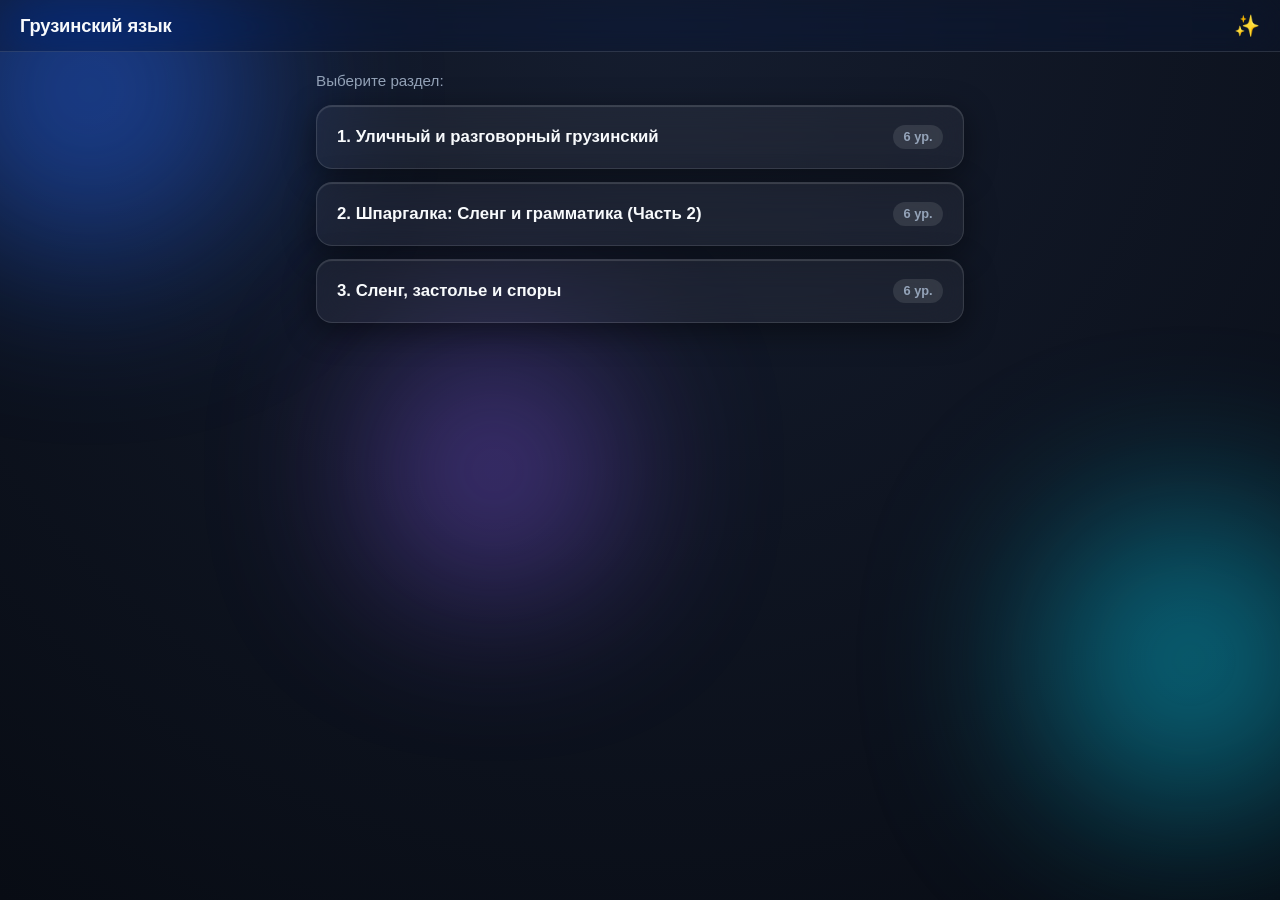
==== commit 25d7d332: "Add files via upload" ====
--- a/index.html
+++ b/index.html
@@ -1,4 +1,4 @@
-<!DOCTYPE html>
+﻿<!DOCTYPE html>
 <html lang="ru">
 <head>
   <meta charset="UTF-8">
--- a/style.css
+++ b/style.css
@@ -1,4 +1,4 @@
-:root {
+﻿:root {
   --bg-gradient: radial-gradient(circle at 50% 0%, #151d2f 0%, #080c14 100%);
   --glass-bg: rgba(255, 255, 255, 0.05);
   --glass-bg-hover: rgba(255, 255, 255, 0.09);
